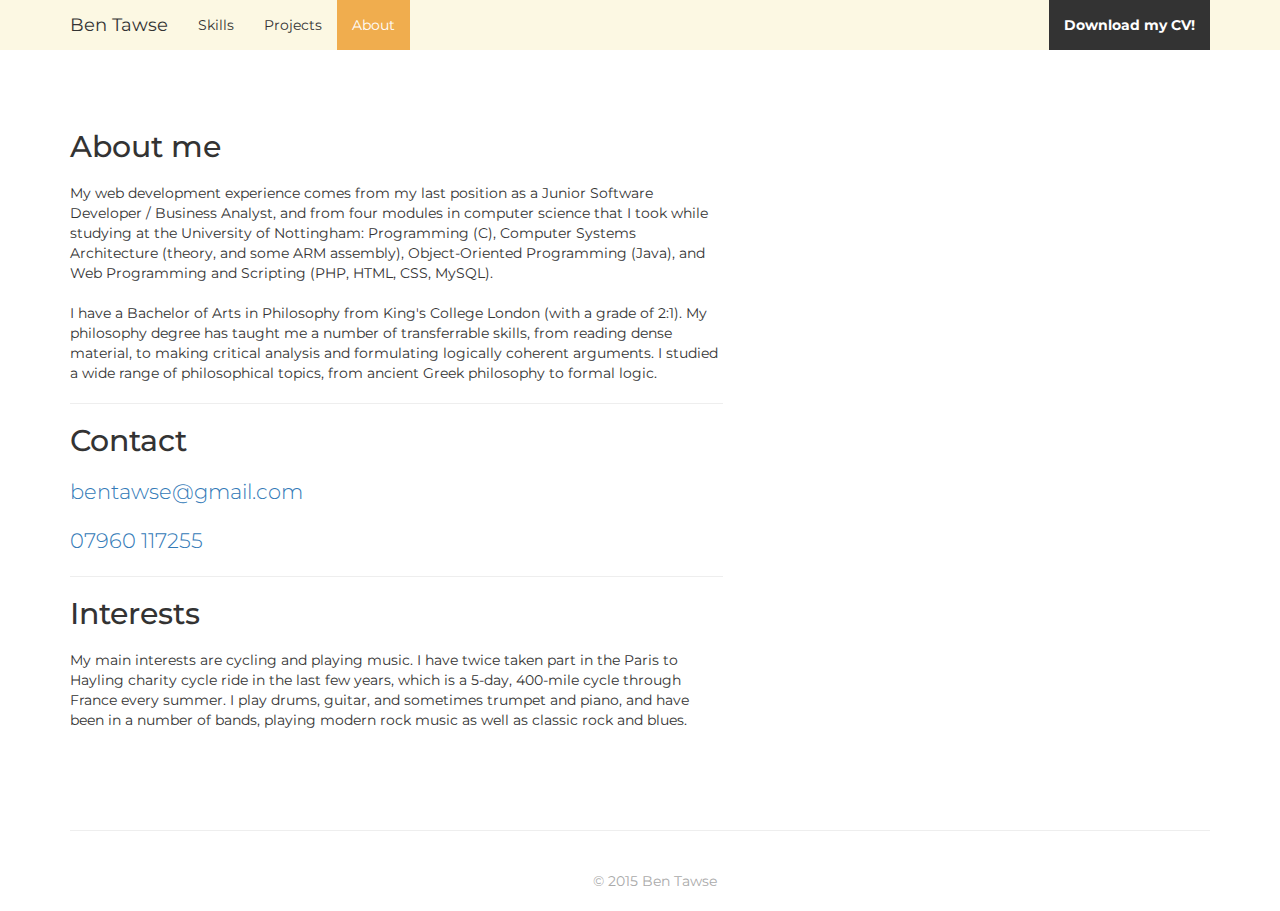
==== about.html @ c004ccf9 "Update to all pages" ====
<!DOCTYPE html>
<!--
  
  Written by me.

  Email: bentawse@gmail.com
  Tel: 07960 117255

-->
<html>
  <head>
    <meta name = "viewport" content = "width=device-width, initial-scale=1, maximum-scale=1">
    <link href = "http://fonts.googleapis.com/css?family=Montserrat:700,400" rel = "stylesheet" type = "text/css">
    <title>About || Ben Tawse</title>
    <link rel = "stylesheet" href = "css/bootstrap.min.css">
    <link rel = "stylesheet" href = "css/application.css">
    <!--<script type = "text/javascript" src = "javascript/jquery-1.11.2.min.js"></script>-->
    <!--<script type = "text/javascript" src = "javascript/bootstrap.min.js"></script>-->
  </head>
  <body>
    <!-- Navbar -->
    <nav class = "navbar navbar-default navbar-static-top alert-warning">
      <div class = "container">
        <div class = "navbar-header">
          <a class = "navbar-brand" href = "index.html">Ben Tawse</a>
        </div>
        <ul class = "nav navbar-nav">
          <li><a href = "skills.html">Skills</a></li>
          <li><a href = "projects.html">Projects</a></li>
          <li class = "btn-warning white-text"><a href = "about.html">About</a></li>
        </ul>
        <ul class = "nav navbar-nav navbar-right">
          <li id = "download-cv"><a href = "Ben Tawse CV.pdf">Download my CV!</a></li>
        </ul>
      </div>
    </nav>
    <!-- Main -->
    <div class = "container">
      <div class = "row">
        <div class = "col-sm-7">
          <h2>About me</h2>
          <p>My web development experience comes from my last position as a Junior Software Developer / Business Analyst, and from four modules in computer science that I took while studying at the University of Nottingham: Programming (C), Computer Systems Architecture (theory, and some ARM assembly), Object-Oriented Programming (Java), and Web Programming and Scripting (PHP, HTML, CSS, MySQL).</p>
          <p>I have a Bachelor of Arts in Philosophy from King's College London (with a grade of 2:1). My philosophy degree has taught me a number of transferrable skills, from reading dense material, to making critical analysis and formulating logically coherent arguments. I studied a wide range of philosophical topics, from ancient Greek philosophy to formal logic.</p>
          <hr>
          <h2>Contact</h2>
          <p class = "lead"><a href = "mailto:bentawse@gmail.com">bentawse@gmail.com</a></p>
          <p class = "lead"><a href = "tel:07960117255">07960 117255</a></p>
          <hr>
          <h2>Interests</h2>
          <p>My main interests are cycling and playing music. I have twice taken part in the Paris to Hayling charity cycle ride in the last few years, which is a 5-day, 400-mile cycle through France every summer. I play drums, guitar, and sometimes trumpet and piano, and have been in a number of bands, playing modern rock music as well as classic rock and blues.</p>
      </div>
    </div>
    <!-- Footer -->
    <footer>
      <div class = "container">
        <p>&copy; 2015 Ben Tawse</p>
      </div>
    </footer>
  </body>
</html>
---- css/application.css ----
body {
  font-family: 'Montserrat', sans-serif;
}

.navbar {
  margin-bottom: 30px;
}

.navbar-nav {
  margin: 0px;
}

.navbar-nav>li {
  float: left;
}

.navbar-default .navbar-brand, .navbar-default .navbar-nav>li>a {
  color: #333;
}

.margin-top {
  margin-top: 20px;
}

.big-link {
  padding: 0px;
  display: block;
  width: 100%;
  border-radius: 0px;
  margin-bottom: 20px;
}

.big-link>p {
  font-size: 14pt;
}

.big-link>h2 {
  font-size: 14pt;
}

@media (min-width: 768px) {
  .big-link {
    padding: 50px 0px;
    margin-bottom: 0px;
  }
  .big-link>h2 {
    font-size: 30px;
  }
}

.navbar-default .navbar-nav>li.white-text>a {
  color: white;
}

@media (min-width: 768px) {
  .navbar {
    margin-bottom: 60px;
  }
}

.navbar-default {
  border: none;
}

p, ul, h1, h2, h3, h4, h5, h6 {
  margin-bottom: 20px;
}

strong {
  /*color: #3890CF;*/
  /*text-decoration: underline;*/
  /*font-style: italic;*/
}

/* This adds a bottom margin to all columns for default (mobile) view when all columns are stacked - then removes it for full desktop layout */

.col-xs-1, .col-xs-2, .col-xs-3, .col-xs-4, .col-xs-5, .col-xs-6, .col-xs-7, .col-xs-8, .col-xs-9, .col-xs-10, .col-xs-11, .col-xs-12,
.col-sm-1, .col-sm-2, .col-sm-3, .col-sm-4, .col-sm-5, .col-sm-6, .col-sm-7, .col-sm-8, .col-sm-9, .col-sm-10, .col-sm-11, .col-sm-12,
.col-md-1, .col-md-2, .col-md-3, .col-md-4, .col-md-5, .col-md-6, .col-md-7, .col-md-8, .col-md-9, .col-md-10, .col-md-11, .col-md-12,
.col-lg-1, .col-lg-2, .col-lg-3, .col-lg-4, .col-lg-5, .col-lg-6, .col-lg-7, .col-lg-8, .col-lg-9, .col-lg-10, .col-lg-11, .col-lg-12 {
  margin-bottom: 40px;
}

@media (min-width: 768px) {
  .col-xs-1, .col-xs-2, .col-xs-3, .col-xs-4, .col-xs-5, .col-xs-6, .col-xs-7, .col-xs-8, .col-xs-9, .col-xs-10, .col-xs-11, .col-xs-12,
  .col-sm-1, .col-sm-2, .col-sm-3, .col-sm-4, .col-sm-5, .col-sm-6, .col-sm-7, .col-sm-8, .col-sm-9, .col-sm-10, .col-sm-11, .col-sm-12,
  .col-md-1, .col-md-2, .col-md-3, .col-md-4, .col-md-5, .col-md-6, .col-md-7, .col-md-8, .col-md-9, .col-md-10, .col-md-11, .col-md-12,
  .col-lg-1, .col-lg-2, .col-lg-3, .col-lg-4, .col-lg-5, .col-lg-6, .col-lg-7, .col-lg-8, .col-lg-9, .col-lg-10, .col-lg-11, .col-lg-12 {
    margin-bottom: 0px;
  }
}

.jumbotron {
  background: none;
  padding-left: 0px !important;
  padding-right: 0px !important;
}

code {
  background-color: #333;
  color: white;
}

footer {
  margin-top: 20px;
  padding-top: 20px;
  text-align: center;
  color: #aaa;
  border-top: 1px solid #eee;
}

@media (min-width: 768px) {
  footer {
    margin-top: 80px;
    padding-top: 40px;
  }
}

#download-cv {
  position: absolute;
  top: 0px;
  right: 15px;
  background-color: #333;
  font-weight: bold;
}

#download-cv>a {
  color: white;
}

li#download-cv>a:hover {
  background-color: white;
  color: #333;
}

@media (min-width: 768px) {
  #download-cv {
    position: static;
  }
}

#skills-col {
  padding-right: 7.5px;
}

#projects-col {
  padding-right: 7.5px;
  padding-left: 7.5px;
}

#about-col {
  padding-left: 7.5px;
}
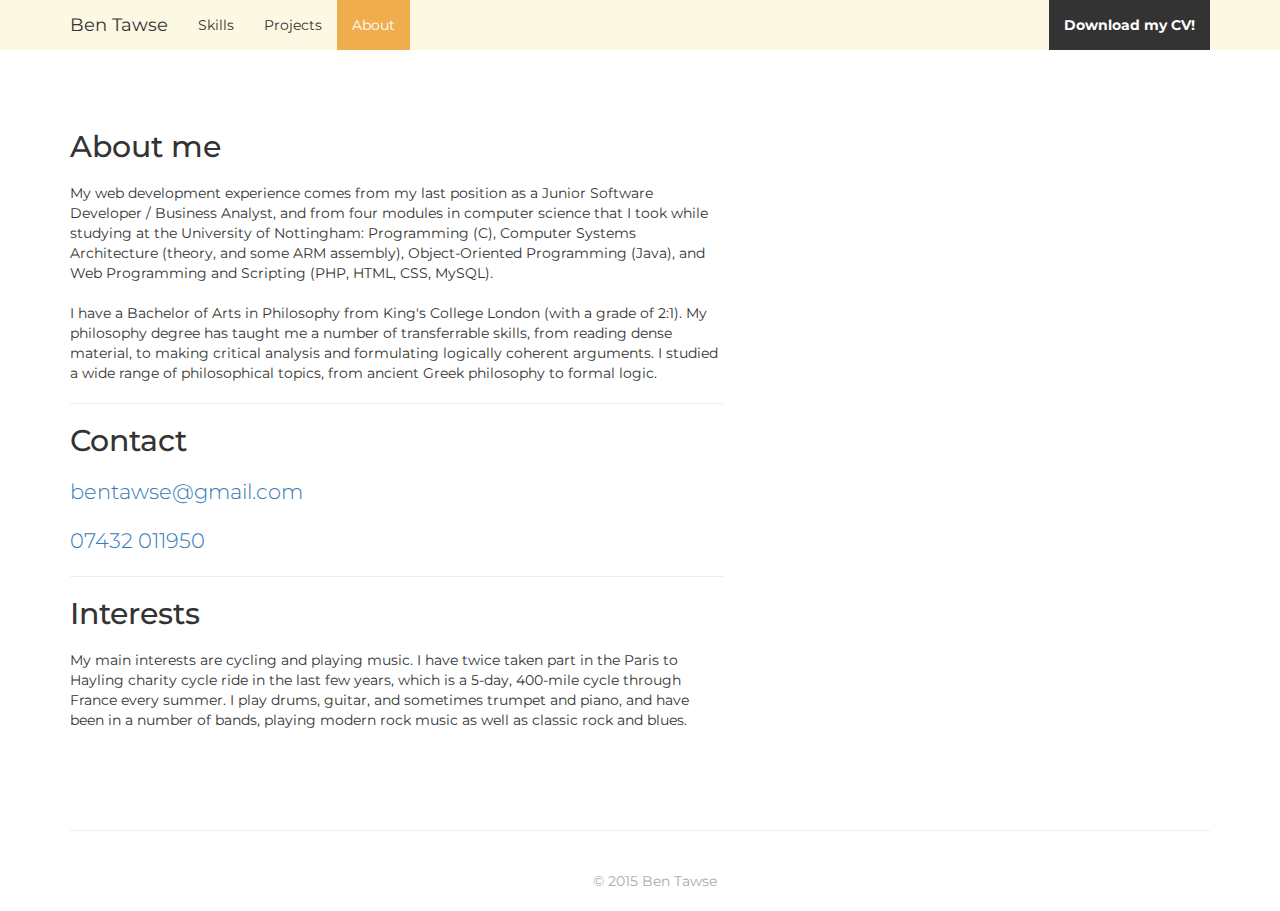
==== commit 8283502f: "Updated phone number on about page" ====
--- a/about.html
+++ b/about.html
@@ -44,7 +44,7 @@
           <hr>
           <h2>Contact</h2>
           <p class = "lead"><a href = "mailto:bentawse@gmail.com">bentawse@gmail.com</a></p>
-          <p class = "lead"><a href = "tel:07960117255">07960 117255</a></p>
+          <p class = "lead"><a href = "tel:07960117255">07432 011950</a></p>
           <hr>
           <h2>Interests</h2>
           <p>My main interests are cycling and playing music. I have twice taken part in the Paris to Hayling charity cycle ride in the last few years, which is a 5-day, 400-mile cycle through France every summer. I play drums, guitar, and sometimes trumpet and piano, and have been in a number of bands, playing modern rock music as well as classic rock and blues.</p>
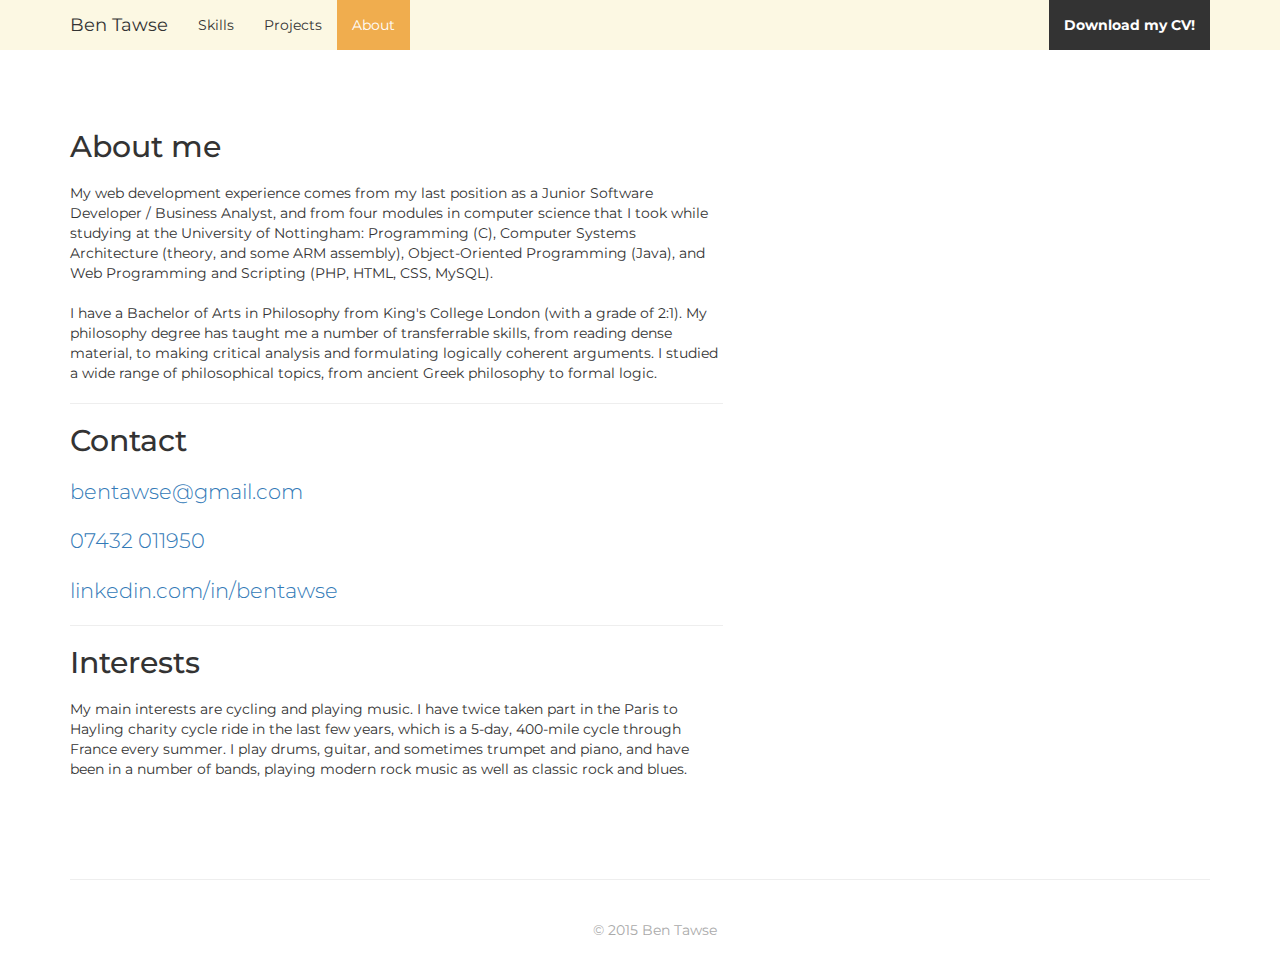
==== commit feca8da0: "Added linkedin link" ====
--- a/about.html
+++ b/about.html
@@ -4,7 +4,7 @@
   Written by me.
 
   Email: bentawse@gmail.com
-  Tel: 07960 117255
+  Tel: 07432 011950
 
 -->
 <html>
@@ -44,7 +44,8 @@
           <hr>
           <h2>Contact</h2>
           <p class = "lead"><a href = "mailto:bentawse@gmail.com">bentawse@gmail.com</a></p>
-          <p class = "lead"><a href = "tel:07960117255">07432 011950</a></p>
+          <p class = "lead"><a href = "tel:07432011950">07432 011950</a></p>
+          <p class = "lead"><a href = "http://www.linkedin.com/in/bentawse" target = "_blank">linkedin.com/in/bentawse</a></p>
           <hr>
           <h2>Interests</h2>
           <p>My main interests are cycling and playing music. I have twice taken part in the Paris to Hayling charity cycle ride in the last few years, which is a 5-day, 400-mile cycle through France every summer. I play drums, guitar, and sometimes trumpet and piano, and have been in a number of bands, playing modern rock music as well as classic rock and blues.</p>
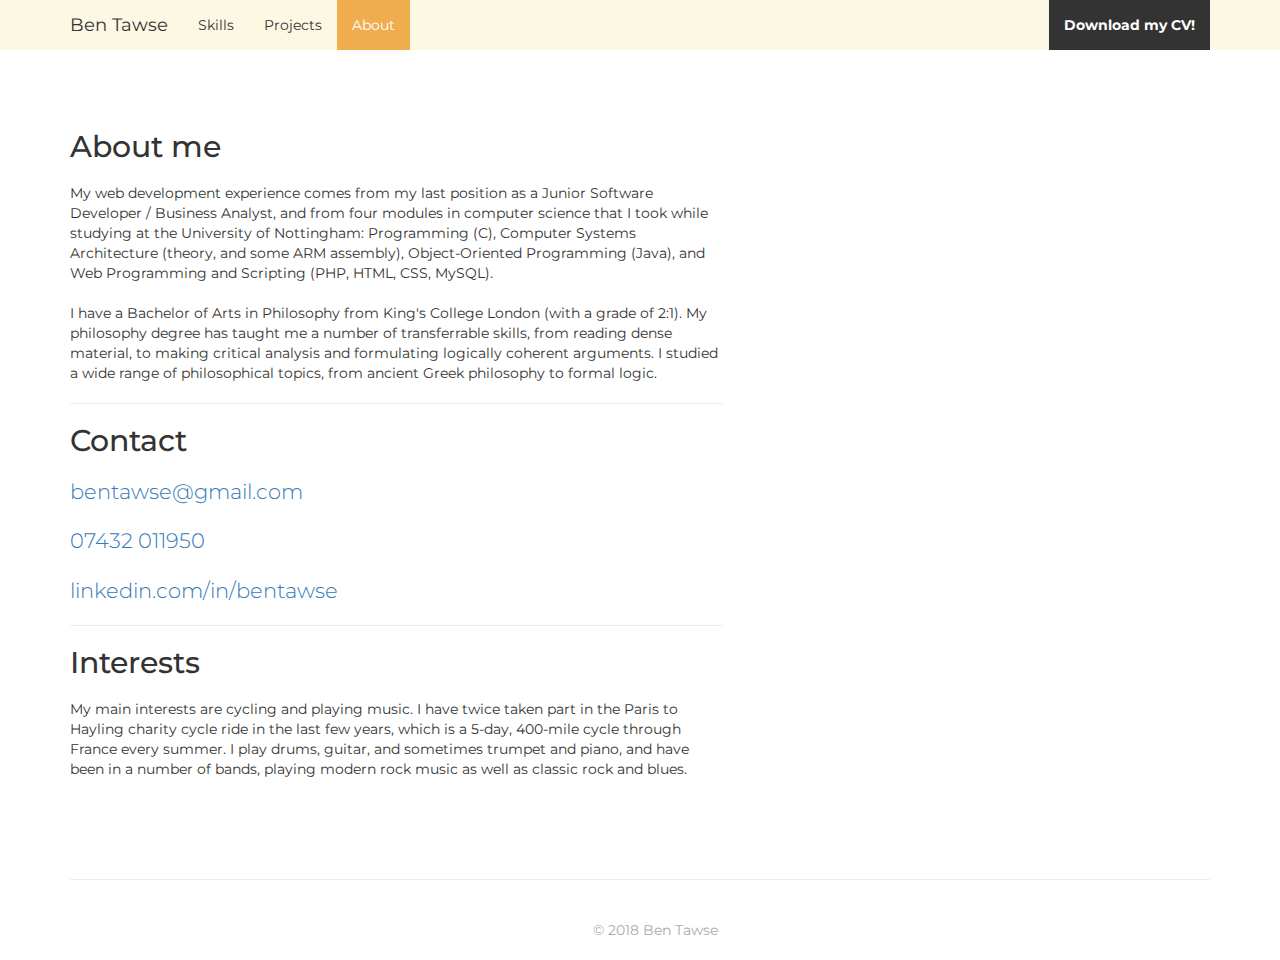
==== commit fc35bf94: "Updated year" ====
--- a/about.html
+++ b/about.html
@@ -54,7 +54,7 @@
     <!-- Footer -->
     <footer>
       <div class = "container">
-        <p>&copy; 2015 Ben Tawse</p>
+        <p>&copy; 2018 Ben Tawse</p>
       </div>
     </footer>
   </body>
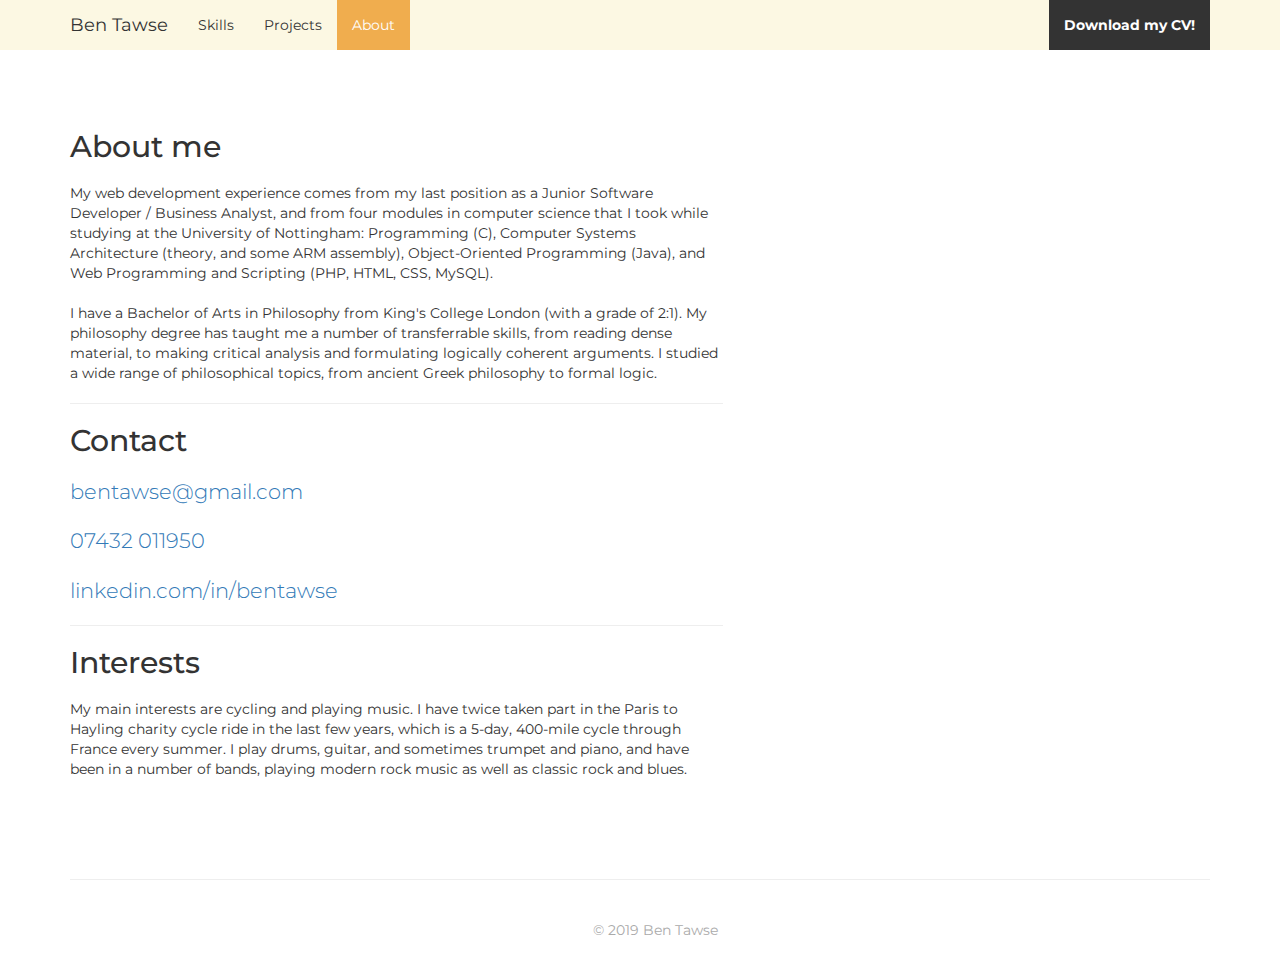
==== commit 2147e034: "Updated year to 2019" ====
--- a/about.html
+++ b/about.html
@@ -1,6 +1,6 @@
 <!DOCTYPE html>
 <!--
-  
+
   Written by me.
 
   Email: bentawse@gmail.com
@@ -10,12 +10,10 @@
 <html>
   <head>
     <meta name = "viewport" content = "width=device-width, initial-scale=1, maximum-scale=1">
-    <link href = "http://fonts.googleapis.com/css?family=Montserrat:700,400" rel = "stylesheet" type = "text/css">
-    <title>About || Ben Tawse</title>
+    <link href = "http://fonts.googleapis.com/css?family=Montserrat:700,500,400" rel = "stylesheet" type = "text/css">
+    <title>About - Ben Tawse</title>
     <link rel = "stylesheet" href = "css/bootstrap.min.css">
     <link rel = "stylesheet" href = "css/application.css">
-    <!--<script type = "text/javascript" src = "javascript/jquery-1.11.2.min.js"></script>-->
-    <!--<script type = "text/javascript" src = "javascript/bootstrap.min.js"></script>-->
   </head>
   <body>
     <!-- Navbar -->
@@ -54,7 +52,7 @@
     <!-- Footer -->
     <footer>
       <div class = "container">
-        <p>&copy; 2018 Ben Tawse</p>
+        <p>&copy; 2019 Ben Tawse</p>
       </div>
     </footer>
   </body>
